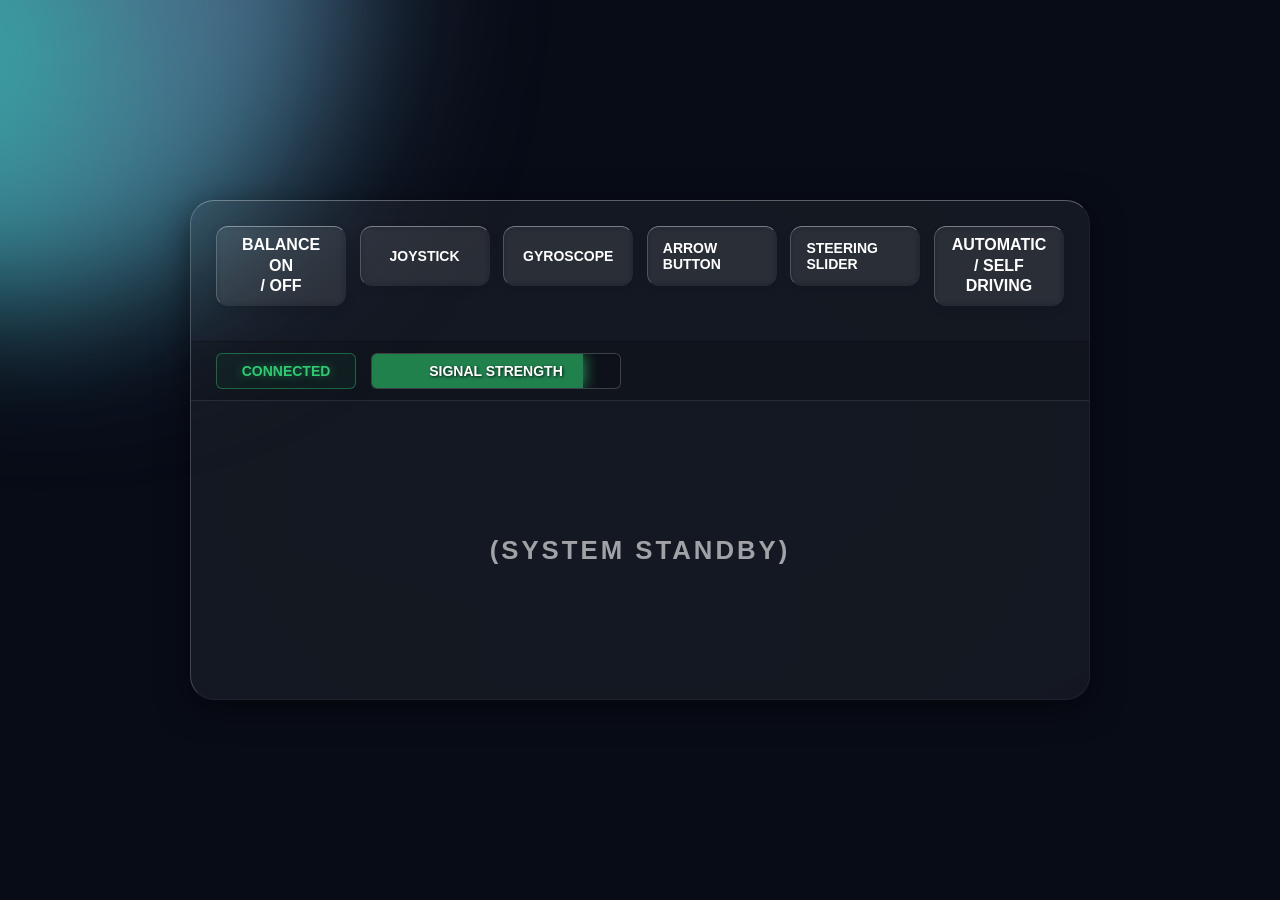
==== main/index.html @ c7c7ae8e "control 1.3" ====
<!DOCTYPE html>
<html lang="en">
<head>
    <meta charset="UTF-8">
    <meta name="viewport" content="width=device-width, initial-scale=1.0">
    <title>AeroBalance | Modular Control Center</title>
    <link rel="stylesheet" href="style.css">
</head>
<body>

    <div class="orb orb-1"></div>
    <div class="orb orb-2"></div>
    <div class="orb orb-3"></div>

    <div class="panel-container">
        
        <div class="button-bar">
            <div class="button button-large-text button-two-line" id="btn-balance"><span>BALANCE ON</span><span>/ OFF</span></div>
            <div class="button mode-btn" data-mode="JOYSTICK">JOYSTICK</div>
            <div class="button mode-btn" data-mode="GYROSCOPE">GYROSCOPE</div>
            <div class="button mode-btn" data-mode="ARROW BUTTON">ARROW BUTTON</div>
            <div class="button mode-btn" data-mode="STEERING SLIDER">STEERING SLIDER</div>
            <div class="button button-large-text button-two-line" id="btn-auto"><span>AUTOMATIC</span><span>/ SELF DRIVING</span></div>
        </div>

        <div class="status-bar">
            <div class="status-box connected-box">CONNECTED</div>
            <div class="combined-strength-box">
                <div class="signal-bar-bg" id="signal-fill"></div>
                <span class="signal-text">SIGNAL STRENGTH</span>
            </div> 
        </div>

        <div class="main-display">
            <h3 id="display-text">(SYSTEM STANDBY)</h3>

            <div id="joystick-zone" class="control-zone">
                <div id="joystick-base"><div id="joystick-knob"></div></div>
                <div id="joystick-output" class="output-text">X: 0 | Y: 0</div>
            </div>

            <div id="arrow-zone" class="control-zone">
                <div class="arrow-grid">
                    <div class="arr-btn" id="btn-up">▲</div>
                    <div class="arr-btn" id="btn-left">◀</div>
                    <div class="arr-btn" id="btn-down">▼</div>
                    <div class="arr-btn" id="btn-right">▶</div>
                </div>
                <div id="arrow-output" class="output-text">X: 0 | Y: 0</div>
            </div>

            <div id="slider-zone" class="control-zone">
                <div class="slider-layout">
                    <div class="speed-display">
                        <div class="speed-label">SPEED</div>
                        <div id="slider-output" class="speed-value">0%</div>
                    </div>
                    <div class="slider-wrapper">
                        <input type="range" id="speed-slider" class="vertical-slider" min="-100" max="100" value="0">
                    </div>
                    <div class="direction-display">
                        <div id="dir-forward" class="dir-box">FORWARD</div>
                        <div id="dir-backward" class="dir-box">BACKWARD</div>
                    </div>
                </div>
            </div>

            <div id="gyro-zone" class="control-zone">
                <div id="gyro-bubble-base"><div id="gyro-bubble"></div></div>
                <div id="gyro-output" class="output-text">X: 0 | Y: 0</div>
            </div>

            <div id="auto-zone" class="control-zone">
                <h2 style="color: var(--accent-green); text-shadow: 0 0 10px var(--accent-glow);">[ SCANNING ENVIRONMENT ]</h2>
                <div id="auto-output" class="output-text">AI CONTROL ENGAGED</div>
            </div>

        </div>
    </div>

    

    <script src="app.js"></script>
    
    <script src="../controls/joystick.js"></script>
    <script src="../controls/arrows.js"></script>
    <script src="../controls/slider.js"></script>
    <script src="../controls/gyroscope.js"></script>
    <script src="../controls/auto.js"></script>
</body>
</html>
---- main/style.css ----
:root {
    --glass-bg: rgba(255, 255, 255, 0.05); 
    --glass-blur: blur(700px);              
    --glass-border-top: rgba(255, 255, 255, 0.3); 
    --glass-border-left: rgba(255, 255, 255, 0.2);
    --glass-border-right: rgba(255, 255, 255, 0.05);
    --glass-border-bottom: rgba(255, 255, 255, 0.05);
    --glass-shadow: 0 8px 32px 0 rgba(0, 0, 0, 0.5); 
    --text-main: #ffffff;
    --text-dim: rgba(255, 255, 255, 0.6);
    --accent-green: #2ecc71;
    --accent-glow: rgba(46, 204, 113, 0.8);
    --btn-glass: rgba(255, 255, 255, 0.05);
    --btn-hover: rgba(255, 255, 255, 0.15);
}

* { box-sizing: border-box; margin: 0; padding: 0; font-family: 'Segoe UI', sans-serif; text-transform: uppercase; }
body { display: flex; justify-content: center; align-items: center; min-height: 100vh; padding: 20px; background-color: #080c17; overflow: hidden; position: relative; }

/* Background Lights */
.orb { position: absolute; top: 0; left: 0; border-radius: 50%; filter: blur(90px); z-index: -1; }
.orb-1 { width: 450px; height: 450px; background-color: #0fb9b1; } 
.orb-2 { width: 600px; height: 600px; background-color: #4b6584; } 
.orb-3 { width: 350px; height: 350px; background-color: #2bcbba; opacity: 0.6; } 

/* Main Panel */
.panel-container { width: 100%; max-width: 900px; height: 500px; background: var(--glass-bg); backdrop-filter: var(--glass-blur); -webkit-backdrop-filter: var(--glass-blur); border-top: 1px solid var(--glass-border-top); border-left: 1px solid var(--glass-border-left); border-right: 1px solid var(--glass-border-right); border-bottom: 1px solid var(--glass-border-bottom); border-radius: 24px; box-shadow: var(--glass-shadow); display: flex; flex-direction: column; z-index: 1; }

/* Buttons */
.button-bar { padding: 25px; display: flex; justify-content: space-between; align-items: flex-start; flex-wrap: wrap; }
.button { display: flex; flex-direction: column; justify-content: center; align-items: center; background: var(--btn-glass); border-top: 1px solid rgba(255,255,255,0.4); border-left: 1px solid rgba(255,255,255,0.2); border-bottom: 1px solid transparent; border-right: 1px solid transparent; backdrop-filter: blur(4px); color: var(--text-main); border-radius: 12px; padding: 10px 15px; font-size: 14px; font-weight: bold; width: 130px; height: 60px; box-shadow: 0 4px 10px rgba(0,0,0,0.1); cursor: pointer; margin-bottom: 10px; transition: 0.2s; }
.button span { display: block; width: 100%; text-align: center; }
.button-large-text { font-size: 16px; }
.button-two-line { height: 80px; line-height: 1.3; }
.button:hover { background: var(--btn-hover); transform: translateY(-2px); box-shadow: 0 8px 20px rgba(0,0,0,0.2); }
.button.active { background: rgba(46, 204, 113, 0.2); border: 1px solid var(--accent-green); box-shadow: 0 0 15px rgba(46, 204, 113, 0.4); color: var(--accent-green); text-shadow: 0 0 8px rgba(46, 204, 113, 0.5); }

/* Status Bar */
.status-bar { display: flex; align-items: center; background: rgba(0,0,0,0.15); border-top: 1px solid rgba(0,0,0,0.2); border-bottom: 1px solid rgba(255,255,255,0.1); padding: 10px 25px; height: 60px; color: var(--text-main); font-size: 14px; font-weight: 600; }
.status-box { border: 1px solid rgba(255,255,255,0.2); border-radius: 6px; display: flex; justify-content: center; align-items: center; margin-right: 15px; padding: 0 15px; height: 36px; background: rgba(255,255,255,0.05); }
.connected-box { width: 140px; color: var(--accent-green); text-shadow: 0 0 10px rgba(46, 204, 113, 0.5); border-color: rgba(46, 204, 113, 0.4); background: rgba(46, 204, 113, 0.05); }
.combined-strength-box { position: relative; width: 250px; border: 1px solid rgba(255,255,255,0.2); border-radius: 6px; height: 36px; background: rgba(0,0,0,0.1); box-shadow: inset 0 2px 4px rgba(0,0,0,0.2); display: flex; justify-content: center; align-items: center; overflow: hidden; }
.signal-bar-bg { position: absolute; top: 0; left: 0; height: 100%; width: 0%; background: rgba(46, 204, 113, 0.6); box-shadow: 0 0 15px var(--accent-glow); transition: 1.5s ease; z-index: 0; }
.signal-text { position: relative; z-index: 1; text-shadow: 1px 1px 3px rgba(0,0,0,0.8); }

/* Display Zones */
.main-display { flex-grow: 1; display: flex; flex-direction: column; justify-content: center; align-items: center; padding: 20px; color: var(--text-dim); font-size: 22px; text-transform: none; letter-spacing: 3px; text-align: center; }
.control-zone { display: none; flex-direction: column; align-items: center; gap: 15px; width: 100%; }
.output-text { font-family: monospace; font-size: 20px; color: var(--accent-green); background: rgba(0,0,0,0.3); padding: 5px 15px; border-radius: 8px; border: 1px solid rgba(255,255,255,0.1); }

/* 1. Joystick */
#joystick-base { width: 160px; height: 160px; border-radius: 50%; background: rgba(0,0,0,0.2); border: 2px solid rgba(255,255,255,0.2); position: relative; touch-action: none; }
#joystick-knob { width: 60px; height: 60px; border-radius: 50%; background: var(--accent-green); box-shadow: 0 0 20px var(--accent-glow); position: absolute; top: 50%; left: 50%; margin: -30px 0 0 -30px; cursor: grab; }

/* 2. Arrows */
.arrow-grid { display: grid; grid-template-columns: 60px 60px 60px; gap: 10px; }
.arr-btn { width: 60px; height: 60px; background: rgba(255,255,255,0.1); border: 1px solid rgba(255,255,255,0.3); border-radius: 10px; color: white; font-size: 24px; cursor: pointer; display: flex; justify-content: center; align-items: center; }
.arr-btn:active { background: var(--accent-green); box-shadow: 0 0 15px var(--accent-glow); }
#btn-up { grid-column: 2; grid-row: 1; }
#btn-left { grid-column: 1; grid-row: 2; }
#btn-down { grid-column: 2; grid-row: 2; }
#btn-right { grid-column: 3; grid-row: 2; }

/* 3. Sliders & Boxes */
.slider-layout { display: flex; align-items: center; justify-content: center; gap: 50px; width: 100%; height: 250px; }
.speed-display { display: flex; flex-direction: column; align-items: center; text-align: center; }
.speed-label { font-size: 20px; color: var(--text-dim); margin-bottom: 5px; }
.speed-value { font-family: monospace; font-size: 50px; font-weight: bold; color: var(--text-main); text-shadow: 0 0 10px rgba(255,255,255,0.3); transition: color 0.2s ease; }

.slider-wrapper { height: 200px; width: 40px; position: relative; display: flex; justify-content: center; align-items: center; }
.vertical-slider { -webkit-appearance: none; width: 200px; height: 12px; background: rgba(0,0,0,0.6); border-radius: 6px; border: 1px solid rgba(255,255,255,0.2); outline: none; transform: rotate(-90deg); box-shadow: inset 0 2px 5px rgba(0,0,0,0.8); }
.vertical-slider::-webkit-slider-thumb { -webkit-appearance: none; height: 40px; width: 40px; border-radius: 50%; background: var(--text-main); cursor: grab; box-shadow: 0 0 15px rgba(255,255,255,0.5), inset 0 0 5px rgba(0,0,0,0.5); transition: background 0.2s, box-shadow 0.2s; }
.vertical-slider::-webkit-slider-thumb:active { cursor: grabbing; }

.vertical-slider.thumb-forward::-webkit-slider-thumb { background: #2ecc71; box-shadow: 0 0 20px rgba(46, 204, 113, 0.8); }
.vertical-slider.thumb-backward::-webkit-slider-thumb { background: #e74c3c; box-shadow: 0 0 20px rgba(231, 76, 60, 0.8); }

.direction-display { display: flex; flex-direction: column; gap: 20px; }
.dir-box { padding: 15px 25px; border: 2px solid rgba(255,255,255,0.2); border-radius: 12px; font-size: 22px; font-weight: bold; color: rgba(255,255,255,0.4); background: rgba(0,0,0,0.3); text-align: center; transition: all 0.2s ease; }
.dir-box.active-forward { border-color: #2ecc71; color: #2ecc71; background: rgba(46, 204, 113, 0.1); box-shadow: 0 0 20px rgba(46, 204, 113, 0.4), inset 0 0 10px rgba(46, 204, 113, 0.2); text-shadow: 0 0 10px rgba(46, 204, 113, 0.8); }
.dir-box.active-backward { border-color: #e74c3c; color: #e74c3c; background: rgba(231, 76, 60, 0.1); box-shadow: 0 0 20px rgba(231, 76, 60, 0.4), inset 0 0 10px rgba(231, 76, 60, 0.2); text-shadow: 0 0 10px rgba(231, 76, 60, 0.8); }

/* 4. Gyroscope */
#gyro-bubble-base { width: 150px; height: 150px; border-radius: 50%; border: 2px dashed rgba(255,255,255,0.3); position: relative; }
#gyro-bubble { width: 20px; height: 20px; border-radius: 50%; background: var(--accent-green); position: absolute; top: 50%; left: 50%; margin: -10px; box-shadow: 0 0 15px var(--accent-glow); transition: 0.1s linear; }
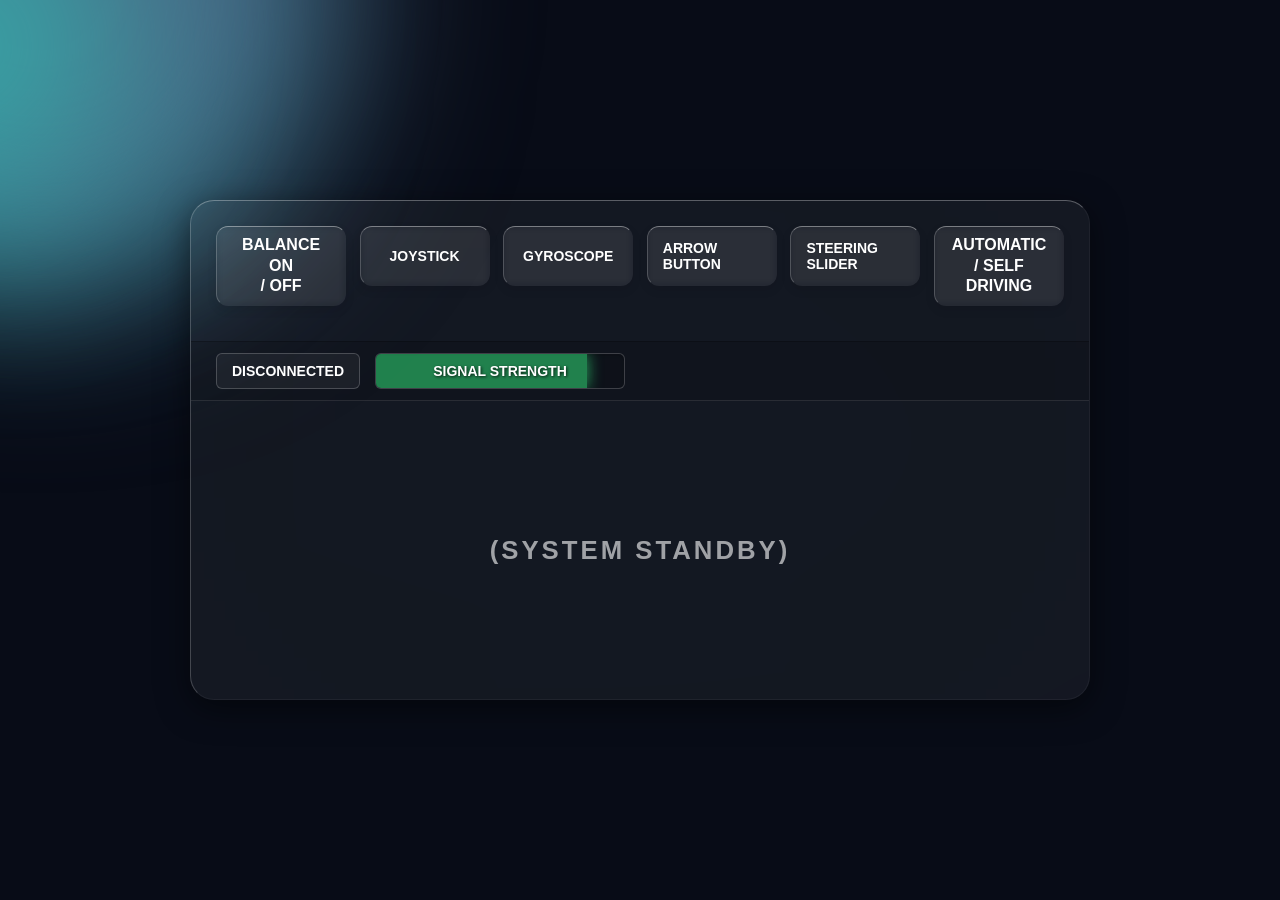
==== commit 771feeae: "network" ====
--- a/main/index.html
+++ b/main/index.html
@@ -2,7 +2,7 @@
 <html lang="en">
 <head>
     <meta charset="UTF-8">
-    <meta name="viewport" content="width=device-width, initial-scale=1.0">
+    <meta name="viewport" content="width=device-width, initial-scale=1.0, maximum-scale=1.0, user-scalable=no, viewport-fit=cover">
     <title>AeroBalance | Modular Control Center</title>
     <link rel="stylesheet" href="style.css">
 </head>
@@ -24,7 +24,7 @@
         </div>
 
         <div class="status-bar">
-            <div class="status-box connected-box">CONNECTED</div>
+            <div class="status-box" id="btn-connect" style="cursor: pointer;">DISCONNECTED</div>
             <div class="combined-strength-box">
                 <div class="signal-bar-bg" id="signal-fill"></div>
                 <span class="signal-text">SIGNAL STRENGTH</span>
@@ -76,12 +76,31 @@
             </div>
 
         </div>
+
+        <div id="connection-overlay" style="display: none;">
+            <div class="connection-card">
+                <div class="conn-tabs">
+                    <div class="conn-tab active" id="tab-wifi">WI-FI</div>
+                    <div class="conn-tab" id="tab-ble">BLUETOOTH</div>
+                </div>
+                
+                <div id="content-wifi">
+                    <input type="text" id="esp-ip" placeholder="192.168.4.1">
+                    <button class="conn-btn" onclick="connectWifi()">CONNECT WI-FI</button>
+                </div>
+                
+                <div id="content-ble" style="display: none;">
+                    <button class="conn-btn" onclick="connectBLE()">PAIR DEVICE</button>
+                </div>
+
+                <p onclick="toggleOverlay()" style="margin-top: 15px; cursor: pointer; font-size: 11px; opacity: 0.5; font-weight: bold; letter-spacing: 1px;">CLOSE</p>
+            </div>
+        </div>
+
     </div>
 
-    
-
-    <script src="app.js"></script>
-    
+    <script src="network.js"></script>
+   <script src="app.js"></script>
     <script src="../controls/joystick.js"></script>
     <script src="../controls/arrows.js"></script>
     <script src="../controls/slider.js"></script>
--- a/main/style.css
+++ b/main/style.css
@@ -68,8 +68,8 @@
 .speed-value { font-family: monospace; font-size: 50px; font-weight: bold; color: var(--text-main); text-shadow: 0 0 10px rgba(255,255,255,0.3); transition: color 0.2s ease; }
 
 .slider-wrapper { height: 200px; width: 40px; position: relative; display: flex; justify-content: center; align-items: center; }
-.vertical-slider { -webkit-appearance: none; width: 200px; height: 12px; background: rgba(0,0,0,0.6); border-radius: 6px; border: 1px solid rgba(255,255,255,0.2); outline: none; transform: rotate(-90deg); box-shadow: inset 0 2px 5px rgba(0,0,0,0.8); }
-.vertical-slider::-webkit-slider-thumb { -webkit-appearance: none; height: 40px; width: 40px; border-radius: 50%; background: var(--text-main); cursor: grab; box-shadow: 0 0 15px rgba(255,255,255,0.5), inset 0 0 5px rgba(0,0,0,0.5); transition: background 0.2s, box-shadow 0.2s; }
+.vertical-slider { appearance: none; -webkit-appearance: none; width: 200px; height: 12px; background: rgba(0,0,0,0.6); border-radius: 6px; border: 1px solid rgba(255,255,255,0.2); outline: none; transform: rotate(-90deg); box-shadow: inset 0 2px 5px rgba(0,0,0,0.8); }
+.vertical-slider::-webkit-slider-thumb { appearance: none; -webkit-appearance: none; height: 40px; width: 40px; border-radius: 50%; background: var(--text-main); cursor: grab; box-shadow: 0 0 15px rgba(255,255,255,0.5), inset 0 0 5px rgba(0,0,0,0.5); transition: background 0.2s, box-shadow 0.2s; }
 .vertical-slider::-webkit-slider-thumb:active { cursor: grabbing; }
 
 .vertical-slider.thumb-forward::-webkit-slider-thumb { background: #2ecc71; box-shadow: 0 0 20px rgba(46, 204, 113, 0.8); }
@@ -82,4 +82,79 @@
 
 /* 4. Gyroscope */
 #gyro-bubble-base { width: 150px; height: 150px; border-radius: 50%; border: 2px dashed rgba(255,255,255,0.3); position: relative; }
-#gyro-bubble { width: 20px; height: 20px; border-radius: 50%; background: var(--accent-green); position: absolute; top: 50%; left: 50%; margin: -10px; box-shadow: 0 0 15px var(--accent-glow); transition: 0.1s linear; }+#gyro-bubble { width: 20px; height: 20px; border-radius: 50%; background: var(--accent-green); position: absolute; top: 50%; left: 50%; margin: -10px; box-shadow: 0 0 15px var(--accent-glow); transition: 0.1s linear; }
+    
+/* --- Connection Overlay Styles --- */
+#connection-overlay {
+    position: absolute;
+    top: 0; left: 0; width: 100%; height: 100%;
+    background: rgba(0,0,0,0.7);
+    backdrop-filter: blur(10px);
+    z-index: 100;
+    display: none; /* Controlled by JS */
+    justify-content: center;
+    align-items: center;
+    border-radius: 24px;
+}
+
+.connection-card {
+    background: var(--glass-bg);
+    border: 1px solid var(--glass-border-top);
+    padding: 30px;
+    border-radius: 20px;
+    width: 400px;
+    text-align: center;
+}
+
+.conn-tabs {
+    display: flex;
+    border: 1px solid rgba(255,255,255,0.2);
+    border-radius: 10px;
+    overflow: hidden;
+    margin-bottom: 20px;
+}
+
+.conn-tab {
+    flex: 1;
+    padding: 10px;
+    cursor: pointer;
+    background: rgba(255,255,255,0.05);
+    transition: 0.3s;
+}
+
+.conn-tab.active {
+    background: var(--accent-green);
+    color: black;
+    font-weight: bold;
+}
+
+.conn-content input {
+    width: 100%;
+    padding: 12px;
+    background: rgba(0,0,0,0.3);
+    border: 1px solid rgba(255,255,255,0.2);
+    border-radius: 8px;
+    color: white;
+    margin-bottom: 15px;
+    text-align: center;
+}
+
+.conn-btn {
+    width: 100%;
+    padding: 12px;
+    background: var(--accent-green);
+    border: none;
+    border-radius: 8px;
+    font-weight: bold;
+    cursor: pointer;
+    box-shadow: 0 0 15px var(--accent-glow);
+}
+
+.close-overlay {
+    margin-top: 20px;
+    background: none;
+    border: none;
+    color: var(--text-dim);
+    cursor: pointer;
+    text-decoration: underline;
+}
